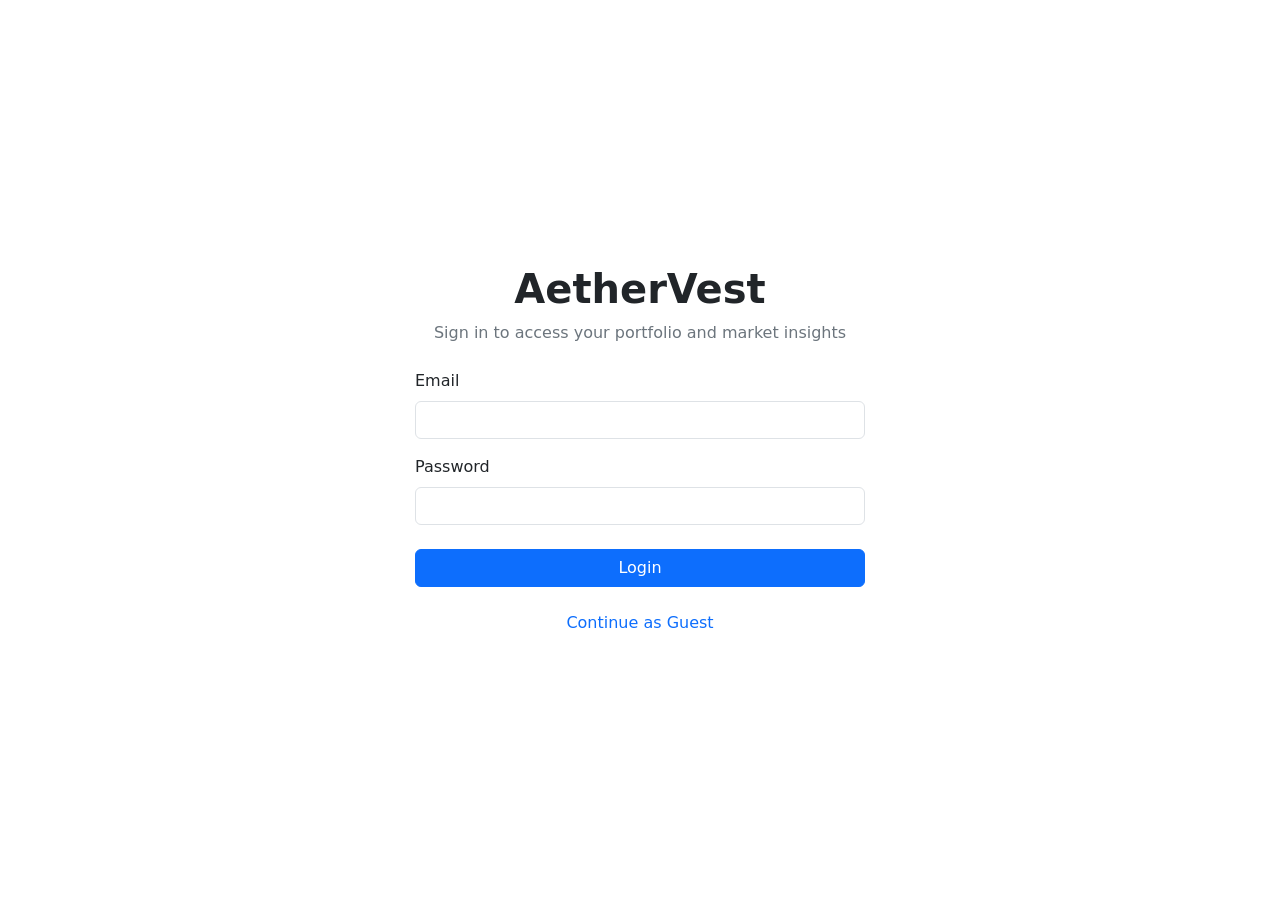
==== website/login.html @ b88d1764 "Add files via upload" ====
<!DOCTYPE html>
<html lang="en">
<head>
    <meta charset="UTF-8">
    <meta name="viewport" content="width=device-width, initial-scale=1.0">
    <title>AetherVest Login</title>

    <link href="https://cdn.jsdelivr.net/npm/bootstrap@5.3.7/dist/css/bootstrap.min.css" rel="stylesheet">

    <link rel="stylesheet" href="css/style.css">
</head>
<body>

<div class="container-fluid vh-100 d-flex justify-content-center align-items-center">

    <div class="market-card" style="width:450px; max-width:95%;">

        <div class="text-center mb-4">

            <h1 class="fw-bold">
                AetherVest
            </h1>

            <p class="text-secondary">
                Sign in to access your portfolio and market insights
            </p>

        </div>

        <form id="loginForm">

            <div class="mb-3">

                <label class="form-label">
                    Email
                </label>

                <input
                    type="email"
                    class="form-control"
                    id="email"
                    required
                >

            </div>

            <div class="mb-4">

                <label class="form-label">
                    Password
                </label>

                <input
                    type="password"
                    class="form-control"
                    id="password"
                    required
                >

            </div>

            <button
                type="submit"
                class="btn btn-primary w-100">

                Login

            </button>

        </form>

        <div class="text-center mt-4">

            <a href="index.html"
               class="text-decoration-none">

                Continue as Guest

            </a>

        </div>

    </div>

</div>

<script src="js/login.js"></script>

<script src="https://cdn.jsdelivr.net/npm/bootstrap@5.3.7/dist/js/bootstrap.bundle.min.js"></script>

</body>
</html>
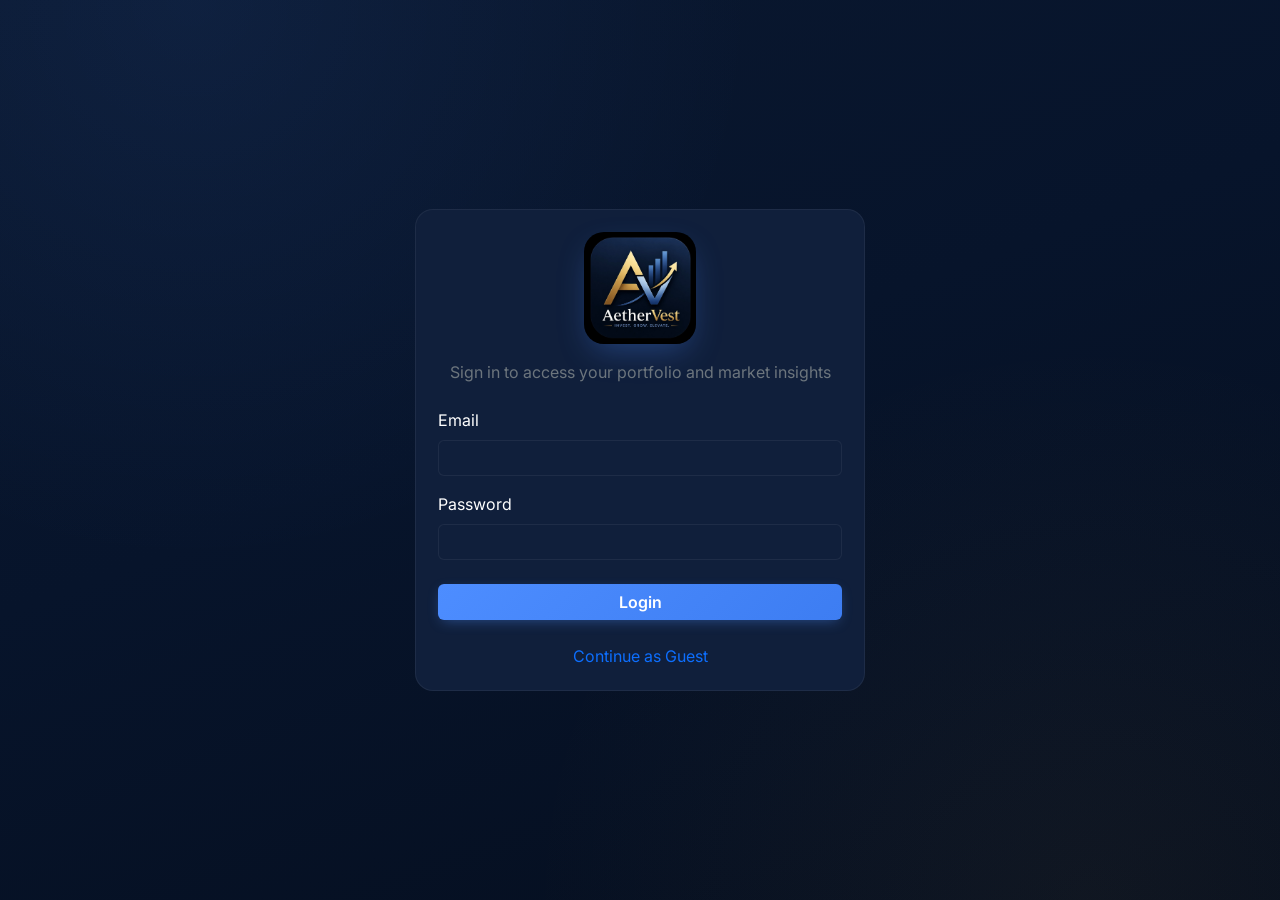
==== commit de1587d0: "Update website: PHP forms, dark/light mode, brand icons, chart fixes" ====
--- a/website/login.html
+++ b/website/login.html
@@ -3,7 +3,10 @@
 <head>
     <meta charset="UTF-8">
     <meta name="viewport" content="width=device-width, initial-scale=1.0">
+    <script src="js/theme.js"></script>
     <title>AetherVest Login</title>
+
+    <link rel="icon" type="image/jpeg" href="images/logo.jpeg">
 
     <link href="https://cdn.jsdelivr.net/npm/bootstrap@5.3.7/dist/css/bootstrap.min.css" rel="stylesheet">
 
@@ -17,9 +20,11 @@
 
         <div class="text-center mb-4">
 
-            <h1 class="fw-bold">
-                AetherVest
-            </h1>
+            <img
+                src="images/logo.jpeg"
+                alt="AetherVest"
+                class="login-logo mb-3"
+            >
 
             <p class="text-secondary">
                 Sign in to access your portfolio and market insights
@@ -28,6 +33,8 @@
         </div>
 
         <form id="loginForm">
+
+            <div id="loginAlert" class="alert d-none mb-3" role="alert"></div>
 
             <div class="mb-3">
 
@@ -39,8 +46,11 @@
                     type="email"
                     class="form-control"
                     id="email"
+                    name="email"
                     required
                 >
+
+                <div class="form-text text-danger d-none" id="emailError"></div>
 
             </div>
 
@@ -54,8 +64,11 @@
                     type="password"
                     class="form-control"
                     id="password"
+                    name="password"
                     required
                 >
+
+                <div class="form-text text-danger d-none" id="passwordError"></div>
 
             </div>
 
@@ -89,4 +102,4 @@
 <script src="https://cdn.jsdelivr.net/npm/bootstrap@5.3.7/dist/js/bootstrap.bundle.min.js"></script>
 
 </body>
-</html>
+</html>
--- a/website/css/style.css
+++ b/website/css/style.css
@@ -0,0 +1,771 @@
+@import url('https://fonts.googleapis.com/css2?family=Inter:wght@400;500;600;700;800&display=swap');
+
+:root{
+    --aether-background:#070F22;
+    --aether-sidebar:#0A1830;
+    --aether-card:#101F3B;
+    --aether-card-hover:#142647;
+
+    --aether-primary:#4D8DFF;
+    --aether-primary-bright:#6BA3FF;
+    --aether-primary-soft:rgba(77,141,255,.14);
+
+    --aether-gold:#E0AE4F;
+    --aether-gold-soft:rgba(224,174,79,.14);
+
+    --aether-positive:#2BDB87;
+    --aether-positive-soft:rgba(43,219,135,.12);
+    --aether-negative:#FF5C5C;
+    --aether-negative-soft:rgba(255,92,92,.12);
+
+    --aether-text-primary:#FFFFFF;
+    --aether-text-secondary:#9BACC4;
+    --aether-text-tertiary:#5E7094;
+
+    --aether-border:rgba(255,255,255,.06);
+    --aether-border-hover:rgba(77,141,255,.35);
+
+    --aether-bg-gradient-1:#0A1830;
+    --aether-bg-gradient-2:#07142B;
+    --aether-bg-gradient-3:#050E1E;
+    --aether-sidebar-translucent:rgba(10,24,48,.4);
+}
+
+[data-theme="light"]{
+    --aether-background:#DCE6F7;
+    --aether-sidebar:#E8EFFB;
+    --aether-card:#CCDBF2;
+    --aether-card-hover:#BED0EC;
+
+    --aether-primary:#2F5FD0;
+    --aether-primary-bright:#1E4DC2;
+    --aether-primary-soft:rgba(47,95,208,.14);
+
+    --aether-gold:#A8761C;
+    --aether-gold-soft:rgba(168,118,28,.14);
+
+    --aether-positive:#0F8F58;
+    --aether-positive-soft:rgba(15,143,88,.13);
+    --aether-negative:#D6332D;
+    --aether-negative-soft:rgba(214,51,45,.13);
+
+    --aether-text-primary:#0F1E42;
+    --aether-text-secondary:#3F557E;
+    --aether-text-tertiary:#6B82A8;
+
+    --aether-border:rgba(15,30,66,.14);
+    --aether-border-hover:rgba(47,95,208,.4);
+
+    --aether-bg-gradient-1:#E8EFFB;
+    --aether-bg-gradient-2:#D7E4F8;
+    --aether-bg-gradient-3:#BFD2EE;
+    --aether-sidebar-translucent:rgba(232,239,251,.85);
+}
+
+*{
+    margin:0;
+    padding:0;
+    box-sizing:border-box;
+}
+
+body{
+    background:
+        radial-gradient(circle at 15% 0%, rgba(77,141,255,.08), transparent 40%),
+        radial-gradient(circle at 85% 100%, rgba(224,174,79,.05), transparent 40%),
+        linear-gradient(160deg, var(--aether-bg-gradient-1) 0%, var(--aether-bg-gradient-2) 45%, var(--aether-bg-gradient-3) 100%);
+    background-attachment:fixed;
+    color:var(--aether-text-primary);
+    font-family:'Inter', -apple-system, Arial, Helvetica, sans-serif;
+    overflow-x:hidden;
+    -webkit-font-smoothing:antialiased;
+    -moz-osx-font-smoothing:grayscale;
+    transition:background-color .25s ease, color .25s ease;
+}
+
+h1, h2, h3, h4, h5, h6{
+    font-family:'Inter', -apple-system, Arial, sans-serif;
+    font-weight:700;
+    letter-spacing:-0.015em;
+}
+
+p{
+    line-height:1.5;
+}
+
+/* SIDEBAR */
+
+.sidebar{
+    min-height:100vh;
+    background:var(--aether-sidebar-translucent);
+    border-right:1px solid var(--aether-border);
+    display:flex;
+    flex-direction:column;
+    transition:background-color .25s ease;
+}
+
+.logo-section{
+    border-bottom:1px solid var(--aether-border);
+}
+
+.logo-section h3{
+    color:var(--aether-text-primary);
+}
+
+.nav-link{
+    color:var(--aether-text-secondary);
+    padding:13px 18px;
+    border-radius:12px;
+    margin-bottom:4px;
+    transition:background .18s ease, color .18s ease, transform .18s ease;
+    font-weight:500;
+    font-size:14.5px;
+    display:flex;
+    align-items:center;
+    gap:10px;
+}
+
+.nav-link:hover{
+    background:rgba(77,141,255,.08);
+    color:var(--aether-text-primary);
+    transform:translateX(2px);
+}
+
+.active-nav{
+    background:linear-gradient(135deg, var(--aether-primary), #3a6fd6);
+    color:var(--aether-text-primary) !important;
+    box-shadow:0 6px 16px -4px rgba(77,141,255,.5);
+}
+
+/* TOPBAR */
+
+.topbar{
+    background:var(--aether-sidebar-translucent);
+    border-bottom:1px solid var(--aether-border);
+    backdrop-filter:blur(14px);
+    -webkit-backdrop-filter:blur(14px);
+    transition:background-color .25s ease;
+}
+
+.form-control,
+.form-select{
+    background:var(--aether-card);
+    border:1px solid var(--aether-border);
+    color:var(--aether-text-primary);
+    transition:.2s;
+    font-size:14.5px;
+}
+
+.form-control:focus,
+.form-select:focus{
+    background:var(--aether-card);
+    color:var(--aether-text-primary);
+    border-color:var(--aether-primary);
+    box-shadow:0 0 0 3px var(--aether-primary-soft);
+}
+
+.form-control::placeholder{
+    color:var(--aether-text-tertiary);
+}
+
+.form-select option{
+    background:var(--aether-card);
+}
+
+/* DASHBOARD */
+
+.dashboard-content{
+    padding-bottom:50px;
+}
+
+.section-title{
+    color:var(--aether-text-primary);
+    font-weight:700;
+}
+
+.market-card{
+    background:var(--aether-card);
+    border:1px solid var(--aether-border);
+    border-radius:18px;
+    padding:22px;
+    transition:transform .22s cubic-bezier(.2,.8,.2,1), border-color .22s, box-shadow .22s;
+    position:relative;
+}
+
+.market-card:hover{
+    transform:translateY(-3px);
+    border-color:var(--aether-border-hover);
+    box-shadow:0 14px 32px -12px rgba(0,0,0,.5);
+}
+
+.market-card h6{
+    color:var(--aether-text-secondary);
+    font-size:12.5px;
+    font-weight:600;
+    text-transform:uppercase;
+    letter-spacing:.05em;
+}
+
+.market-card h3,
+.market-card h4{
+    color:var(--aether-text-primary);
+    margin-top:8px;
+    font-weight:700;
+    letter-spacing:-0.02em;
+}
+
+.positive{
+    color:var(--aether-positive);
+    font-weight:600;
+}
+
+.positive::before{
+    content:"▲ ";
+    font-size:.7em;
+}
+
+.negative{
+    color:var(--aether-negative);
+    font-weight:600;
+}
+
+.negative::before{
+    content:"▼ ";
+    font-size:.7em;
+}
+
+/* CHART */
+
+.chart-card{
+    background:var(--aether-card);
+    border:1px solid var(--aether-border);
+    border-radius:18px;
+    padding:26px;
+    height:500px;
+}
+
+#marketChart{
+    width:100% !important;
+    height:320px !important;
+}
+
+#portfolioChart{
+    width:100% !important;
+    height:380px !important;
+}
+
+.timeframe-btn,
+.range-btn{
+    border-radius:10px !important;
+    font-size:13px;
+    font-weight:600;
+    padding:6px 14px;
+}
+
+/* STOCKS */
+
+.stock-card{
+    display:block;
+    background:var(--aether-card);
+    border:1px solid var(--aether-border);
+    border-radius:18px;
+    padding:22px;
+    transition:.22s;
+    color:var(--aether-text-primary);
+}
+
+.stock-card:hover{
+    transform:translateY(-3px);
+    border-color:var(--aether-primary);
+}
+
+.stock-card p{
+    color:var(--aether-text-secondary);
+}
+
+/* NEWS */
+
+.news-card{
+    background:var(--aether-card);
+    border:1px solid var(--aether-border);
+    border-radius:18px;
+    padding:22px;
+    height:100%;
+    transition:.22s;
+}
+
+.news-card:hover{
+    border-color:var(--aether-border-hover);
+    transform:translateY(-2px);
+}
+
+.news-card p{
+    color:var(--aether-text-secondary);
+}
+
+.news-card h5{
+    font-weight:700;
+    line-height:1.35;
+}
+
+/* BUTTONS */
+
+.btn-primary{
+    background:linear-gradient(135deg, var(--aether-primary), #3d7df2);
+    border:none;
+    font-weight:600;
+    transition:.2s;
+    box-shadow:0 4px 14px -4px rgba(77,141,255,.45);
+}
+
+.btn-primary:hover{
+    transform:translateY(-1px);
+    box-shadow:0 8px 20px -4px rgba(77,141,255,.55);
+}
+
+.btn-outline-light{
+    border-color:var(--aether-border);
+    color:var(--aether-text-primary);
+    background:rgba(255,255,255,.02);
+}
+
+.btn-outline-light:hover{
+    background:var(--aether-primary);
+    border-color:var(--aether-primary);
+}
+
+/* SCROLLBAR */
+
+::-webkit-scrollbar{
+    width:8px;
+}
+
+::-webkit-scrollbar-track{
+    background:#060D1C;
+}
+
+[data-theme="light"] ::-webkit-scrollbar-track{
+    background:#D2D8E3;
+}
+
+::-webkit-scrollbar-thumb{
+    background:rgba(77,141,255,.4);
+    border-radius:10px;
+}
+
+::-webkit-scrollbar-thumb:hover{
+    background:rgba(77,141,255,.6);
+}
+
+/* RESPONSIVE */
+
+@media(max-width:992px){
+
+    .sidebar{
+        min-height:auto;
+    }
+
+    .market-card,
+    .stock-card,
+    .news-card{
+        margin-bottom:15px;
+    }
+
+}
+
+
+/* PROFILE PAGE */
+
+.section-eyebrow{
+    color:var(--aether-primary-bright);
+    text-transform:uppercase;
+    font-size:11.5px;
+    font-weight:700;
+    letter-spacing:1.2px;
+}
+
+.profile-avatar{
+    width:58px;
+    height:58px;
+    border-radius:50%;
+    background:linear-gradient(135deg, var(--aether-primary), #3a6fd6);
+    color:var(--aether-text-primary);
+    display:flex;
+    align-items:center;
+    justify-content:center;
+    font-weight:700;
+    font-size:19px;
+    flex-shrink:0;
+    box-shadow:0 6px 16px -4px rgba(77,141,255,.5);
+}
+
+.settings-row{
+    display:flex;
+    justify-content:space-between;
+    align-items:center;
+    padding:16px 22px;
+    color:var(--aether-text-primary);
+    text-decoration:none;
+    border-bottom:1px solid var(--aether-border);
+    transition:.18s;
+}
+
+.settings-row:last-child{
+    border-bottom:none;
+}
+
+.settings-row:hover{
+    background:rgba(77,141,255,.06);
+    color:var(--aether-text-primary);
+    padding-left:26px;
+}
+
+.settings-row-highlight{
+    color:var(--aether-primary-bright);
+    font-weight:600;
+}
+
+.settings-chevron{
+    color:var(--aether-text-tertiary);
+    font-size:20px;
+}
+
+.settings-divider{
+    border-color:var(--aether-border);
+    margin:0;
+}
+
+.form-check-input{
+    width:42px;
+    height:24px;
+    background-color:rgba(255,255,255,.12);
+    border:none;
+}
+
+.form-check-input:checked{
+    background-color:var(--aether-primary);
+    border-color:var(--aether-primary);
+}
+
+.form-check-input:focus{
+    box-shadow:none;
+    border-color:transparent;
+}
+
+/* PAYMENT / PRO UPGRADE PAGE */
+
+.plan-option{
+    background:var(--aether-card);
+    border:1px solid var(--aether-border);
+    border-radius:18px;
+    padding:20px 22px;
+    cursor:pointer;
+    transition:.2s;
+}
+
+.plan-option:hover{
+    border-color:var(--aether-border-hover);
+}
+
+.plan-option.plan-selected{
+    border-color:var(--aether-primary);
+    background:var(--aether-primary-soft);
+}
+
+.plan-badge{
+    background:var(--aether-primary);
+    color:var(--aether-text-primary);
+    font-size:11px;
+    font-weight:700;
+    padding:3px 10px;
+    border-radius:20px;
+}
+
+.pro-crown-icon{
+    width:68px;
+    height:68px;
+    border-radius:20px;
+    background:linear-gradient(155deg, #F4C669, var(--aether-gold));
+    color:#3a2a05;
+    display:flex;
+    align-items:center;
+    justify-content:center;
+    font-size:32px;
+    margin:0 auto 18px;
+    box-shadow:0 10px 24px -6px rgba(224,174,79,.5);
+}
+
+.payment-method-toggle{
+    display:flex;
+    gap:12px;
+}
+
+.payment-method-btn{
+    flex:1;
+    background:var(--aether-card);
+    border:1px solid var(--aether-border);
+    border-radius:14px;
+    padding:14px;
+    text-align:center;
+    color:var(--aether-text-secondary);
+    cursor:pointer;
+    transition:.2s;
+}
+
+.payment-method-btn.method-selected{
+    border-color:var(--aether-primary);
+    color:var(--aether-text-primary);
+    background:var(--aether-primary-soft);
+}
+
+.order-summary-row{
+    display:flex;
+    justify-content:space-between;
+    padding:8px 0;
+    color:var(--aether-text-secondary);
+}
+
+.order-summary-total{
+    display:flex;
+    justify-content:space-between;
+    padding-top:14px;
+    margin-top:8px;
+    border-top:1px solid var(--aether-border);
+    color:var(--aether-text-primary);
+    font-weight:700;
+    font-size:18px;
+}
+
+/* MODAL */
+
+.success-icon-circle{
+    width:68px;
+    height:68px;
+    border-radius:50%;
+    background:var(--aether-positive-soft);
+    color:var(--aether-positive);
+    display:flex;
+    align-items:center;
+    justify-content:center;
+    font-size:32px;
+    margin:0 auto 18px;
+}
+
+.sell-icon-circle{
+    background:var(--aether-negative-soft);
+    color:var(--aether-negative);
+}
+
+.modal-content{
+    border-radius:20px;
+    border:1px solid var(--aether-border);
+    background:var(--aether-card);
+}
+
+.modal-content h4,
+.modal-content h5,
+.modal-content h6{
+    color:var(--aether-text-primary);
+}
+
+/* PORTFOLIO HOLDINGS */
+
+.holding-row{
+    display:flex;
+    align-items:center;
+    justify-content:space-between;
+    background:var(--aether-card);
+    border:1px solid var(--aether-border);
+    border-radius:16px;
+    padding:16px 20px;
+    margin-bottom:10px;
+    cursor:pointer;
+    transition:.2s;
+}
+
+.holding-row:hover{
+    transform:translateY(-2px);
+    border-color:var(--aether-primary);
+    box-shadow:0 10px 22px -10px rgba(0,0,0,.5);
+}
+
+.holding-symbol-block{
+    display:flex;
+    align-items:center;
+    gap:14px;
+}
+
+.holding-symbol-icon{
+    width:42px;
+    height:42px;
+    border-radius:12px;
+    background:var(--aether-primary-soft);
+    color:var(--aether-primary-bright);
+    display:flex;
+    align-items:center;
+    justify-content:center;
+    font-weight:700;
+    font-size:13px;
+    flex-shrink:0;
+}
+
+.holding-symbol-text h6{
+    color:var(--aether-text-primary);
+    font-weight:700;
+    margin:0;
+    font-size:15px;
+}
+
+.holding-symbol-text p{
+    color:var(--aether-text-secondary);
+    margin:0;
+    font-size:13px;
+}
+
+.holding-value-block{
+    display:flex;
+    align-items:center;
+    gap:18px;
+}
+
+.holding-value-text{
+    text-align:right;
+}
+
+.holding-value-text h6{
+    color:var(--aether-text-primary);
+    font-weight:700;
+    margin:0;
+    font-size:15px;
+}
+
+.holding-value-text p{
+    margin:0;
+    font-size:13px;
+    font-weight:600;
+}
+
+.holding-chevron{
+    color:var(--aether-text-tertiary);
+    font-size:20px;
+}
+
+/* AUTO-REFRESH PULSE */
+
+@keyframes pricePulse{
+    0%{ background-color: rgba(77,141,255,.25); }
+    100%{ background-color: transparent; }
+}
+
+.price-pulse{
+    animation: pricePulse .6s ease-out;
+    border-radius: 6px;
+}
+
+/* LOGO */
+
+.sidebar-logo{
+    height:48px;
+    width:auto;
+    border-radius:10px;
+    display:block;
+}
+
+.login-logo{
+    height:112px;
+    width:auto;
+    border-radius:20px;
+    box-shadow:0 12px 32px -8px rgba(77,141,255,.35);
+}
+
+/* STAT BADGES — small inline icon+text pills used for section headers */
+
+.stat-badge{
+    display:inline-flex;
+    align-items:center;
+    gap:6px;
+    background:var(--aether-primary-soft);
+    color:var(--aether-primary-bright);
+    font-size:12.5px;
+    font-weight:600;
+    padding:4px 12px;
+    border-radius:20px;
+}
+
+/* STOCK ICONS — real brand icon tiles where available, letter
+   badge fallback otherwise */
+
+.stock-icon-tile{
+    border-radius:12px;
+    background:#1B2C4D;
+    display:flex;
+    align-items:center;
+    justify-content:center;
+    flex-shrink:0;
+}
+
+.stock-icon-badge{
+    border-radius:12px;
+    background:var(--aether-primary-soft);
+    color:var(--aether-primary-bright);
+    display:flex;
+    align-items:center;
+    justify-content:center;
+    font-weight:700;
+    font-size:13px;
+    flex-shrink:0;
+}
+
+/* LOGOUT BUTTON */
+
+.btn-outline-danger{
+    border-color:var(--aether-negative);
+    color:var(--aether-negative);
+    background:transparent;
+    font-weight:600;
+    transition:.2s;
+}
+
+.btn-outline-danger:hover{
+    background:var(--aether-negative);
+    border-color:var(--aether-negative);
+    color:var(--aether-text-primary);
+}
+
+/* THEME TOGGLE */
+
+.theme-toggle-btn{
+    width:40px;
+    height:40px;
+    border-radius:12px;
+    border:1px solid var(--aether-border);
+    background:var(--aether-card);
+    color:var(--aether-text-primary);
+    display:flex;
+    align-items:center;
+    justify-content:center;
+    font-size:18px;
+    cursor:pointer;
+    transition:.2s;
+    flex-shrink:0;
+}
+
+.theme-toggle-btn:hover{
+    border-color:var(--aether-primary);
+}
+
+/* Smooth, theme-aware transitions on the most visible surfaces,
+   so switching modes feels deliberate rather than jarring */
+
+.market-card,
+.chart-card,
+.stock-card,
+.news-card,
+.holding-row,
+.plan-option,
+.payment-method-btn,
+.settings-row,
+.nav-link,
+.form-control,
+.form-select{
+    transition:background-color .25s ease, border-color .25s ease, color .25s ease, transform .22s ease, box-shadow .22s ease;
+}
